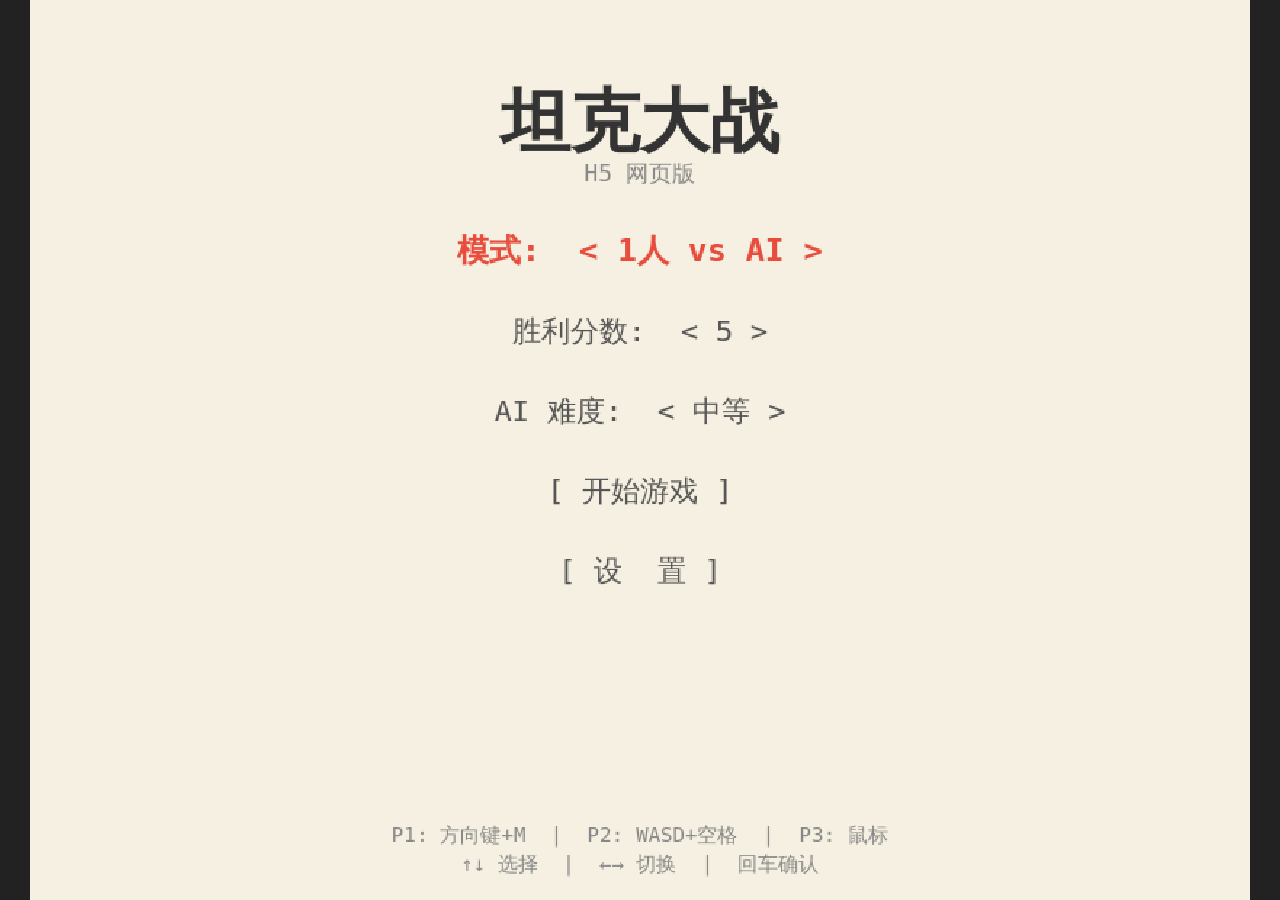
==== index.html @ b8d301dd "first commit" ====
<!DOCTYPE html>
<html lang="zh">
<head>
    <meta charset="UTF-8">
    <meta name="viewport" content="width=device-width, initial-scale=1.0">
    <title>Tank Trouble - H5 Edition</title>
    <link rel="stylesheet" href="css/style.css">
</head>
<body>
    <canvas id="game"></canvas>
    <script src="js/constants.js"></script>
    <script src="js/theme.js"></script>
    <script src="js/i18n.js"></script>
    <script src="js/utils.js"></script>
    <script src="js/state.js"></script>
    <script src="js/input.js"></script>
    <script src="js/maze.js"></script>
    <script src="js/tank.js"></script>
    <script src="js/bullet.js"></script>
    <script src="js/particles.js"></script>
    <script src="js/renderer.js"></script>
    <script src="js/physics.js"></script>
    <script src="js/menu.js"></script>
    <script src="js/ai.js"></script>
    <script src="js/main.js"></script>
</body>
</html>
---- css/style.css ----
* { margin: 0; padding: 0; box-sizing: border-box; }
html, body { width: 100%; height: 100%; overflow: hidden; background: #222; }
body { display: flex; justify-content: center; align-items: center; }
#game { display: block; image-rendering: pixelated; }
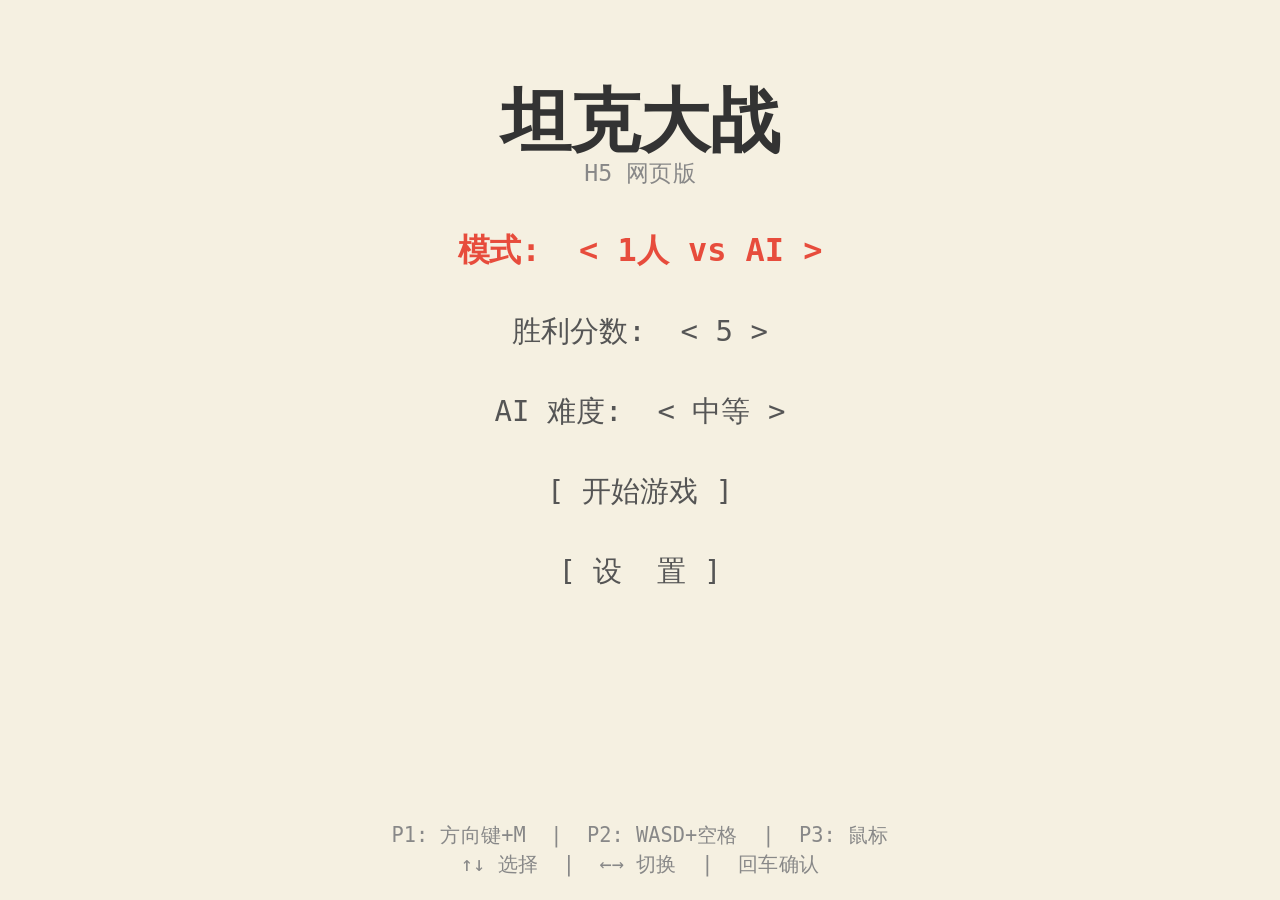
==== commit 649b15fb: "修复了一些BUG，并增加了自定义按钮的功能" ====
--- a/index.html
+++ b/index.html
@@ -2,7 +2,10 @@
 <html lang="zh">
 <head>
     <meta charset="UTF-8">
-    <meta name="viewport" content="width=device-width, initial-scale=1.0">
+    <meta name="viewport" content="width=device-width, initial-scale=1.0, maximum-scale=1.0, user-scalable=no, viewport-fit=cover">
+    <meta name="apple-mobile-web-app-capable" content="yes">
+    <meta name="apple-mobile-web-app-status-bar-style" content="black-translucent">
+    <meta name="mobile-web-app-capable" content="yes">
     <title>Tank Trouble - H5 Edition</title>
     <link rel="stylesheet" href="css/style.css">
 </head>
@@ -13,6 +16,7 @@
     <script src="js/i18n.js"></script>
     <script src="js/utils.js"></script>
     <script src="js/state.js"></script>
+    <script src="js/controlsSettings.js"></script>
     <script src="js/input.js"></script>
     <script src="js/maze.js"></script>
     <script src="js/tank.js"></script>
@@ -21,6 +25,7 @@
     <script src="js/renderer.js"></script>
     <script src="js/physics.js"></script>
     <script src="js/menu.js"></script>
+    <script src="js/controlsConfig.js"></script>
     <script src="js/ai.js"></script>
     <script src="js/main.js"></script>
 </body>
--- a/css/style.css
+++ b/css/style.css
@@ -1,4 +1,29 @@
 * { margin: 0; padding: 0; box-sizing: border-box; }
-html, body { width: 100%; height: 100%; overflow: hidden; background: #222; }
-body { display: flex; justify-content: center; align-items: center; }
-#game { display: block; image-rendering: pixelated; }
+html, body {
+    width: 100%;
+    height: 100%;
+    overflow: hidden;
+    background: #222;
+    /* 防止双击缩放 */
+    touch-action: manipulation;
+}
+body {
+    /* 移除flex布局，canvas现在是全屏的 */
+}
+#game {
+    display: block;
+    position: fixed;
+    top: 0;
+    left: 0;
+    width: 100%;
+    height: 100%;
+    image-rendering: pixelated;
+    /* 禁用触摸选择和长按菜单 */
+    -webkit-touch-callout: none;
+    -webkit-user-select: none;
+    -moz-user-select: none;
+    -ms-user-select: none;
+    user-select: none;
+    /* 禁用触摸默认行为 */
+    touch-action: none;
+}
